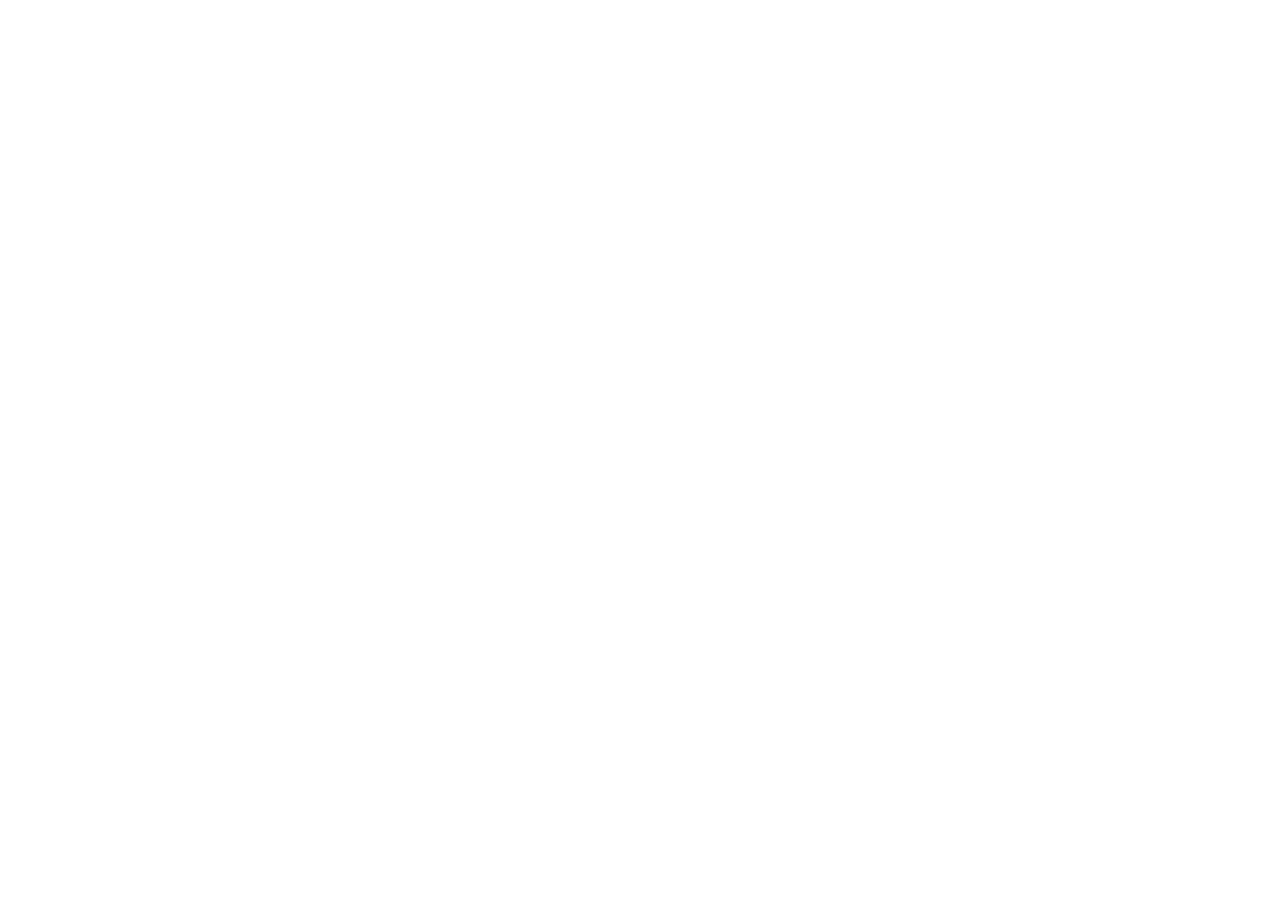
==== Form.html @ 65d0c782 "forth" ====
<!DOCTYPE html>
<html lang="en">
<head>
    <meta charset="UTF-8">
    <meta name="viewport" content="width=device-width, initial-scale=1.0">
    <title>Document</title>
</head>
<body>
    
</body>
</html>
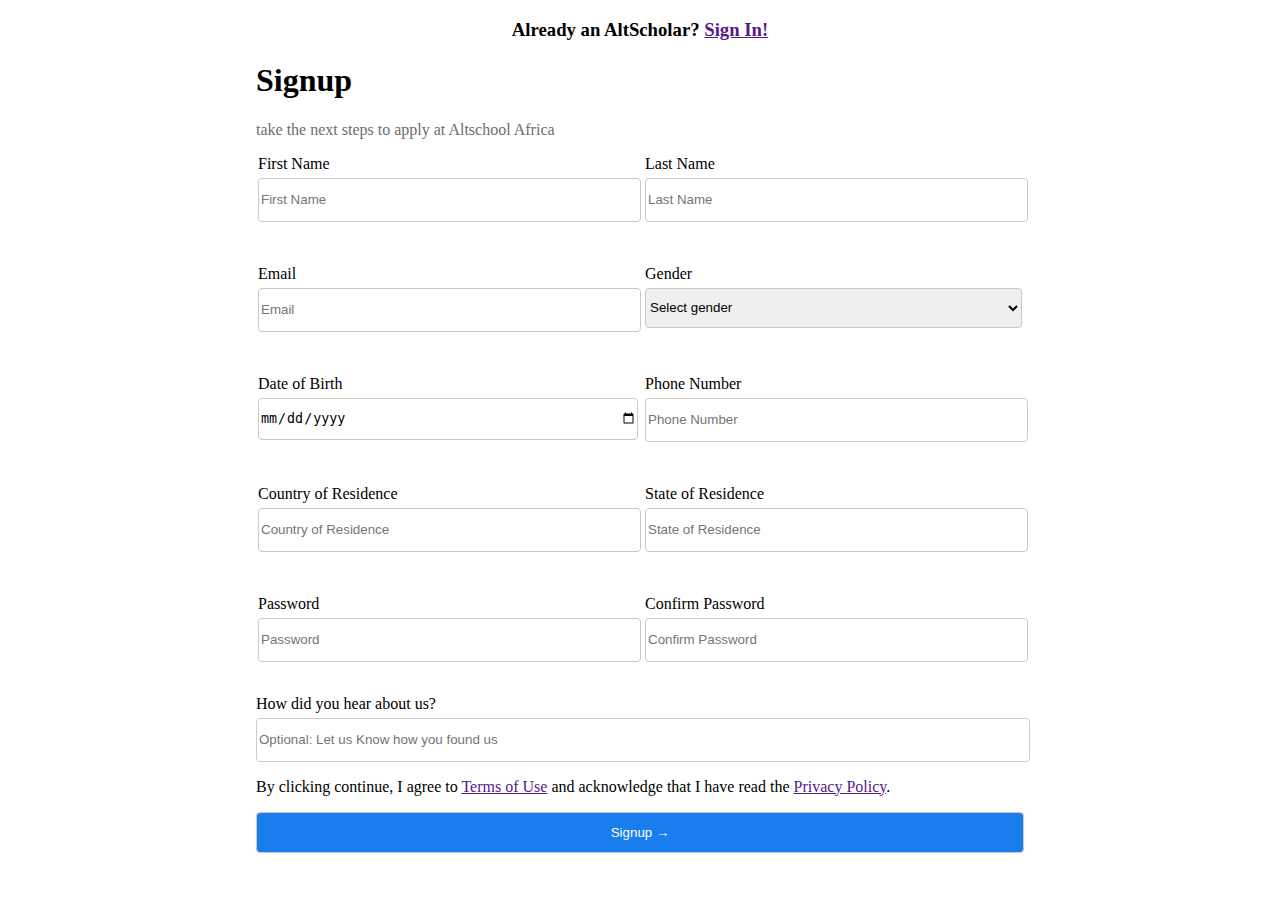
==== commit 2f6dd679: "fifth" ====
--- a/Form.html
+++ b/Form.html
@@ -3,9 +3,39 @@
 <head>
     <meta charset="UTF-8">
     <meta name="viewport" content="width=device-width, initial-scale=1.0">
-    <title>Document</title>
+    <link rel="stylesheet" href="styles.css" />
+    <title>Altschool form</title>
 </head>
 <body>
-    
+    <div>
+        <form>
+            <div>
+                <h3 class="center">Already an AltScholar? <a href="">Sign In!</a></h2>
+                <h1>Signup</h2>
+                    <p class="fade">take the next steps to apply at Altschool Africa</p>
+            </div>
+            <fieldset>
+                <label for="first-name">First Name <input id="first-name" placeholder="First Name" type="text" /></label>
+                <label for="last-name">Last Name <input id="last-name" placeholder="Last Name" type="text" /></label>
+                <label for="email">Email <input id="email" type="email" placeholder="Email" /></label>
+                <label for="gender">Gender
+                    <select>
+                        <option value="">Select gender</option>
+                        <option value="1">Male</option>
+                        <option value="2">Female</option>
+                    </select>
+                </label>
+                <label for="date-of-birth">Date of Birth <input id="date-of-birth" type="date" /></label>
+                <label for="phone-number">Phone Number <input type="number" placeholder="Phone Number" /></label>
+                <label for="country">Country of Residence <input id="country" placeholder="Country of Residence" type="text" /></label>
+                <label for="state">State of Residence <input id="state" placeholder="State of Residence" type="text" /></label>
+                <label for="password">Password <input id="password" placeholder="Password" type="password" /></label>
+                <label for="confirm-password">Confirm Password <input id="confirm-password" placeholder="Confirm Password" type="password" /></label>
+            </fieldset>
+            <label for="info">How did you hear about us? <input placeholder="Optional: Let us Know how you found us"></textarea></label>
+            <p>By clicking continue, I agree to <a href="">Terms of Use</a> and acknowledge that I have read the <a href="">Privacy Policy</a>.</p>
+            <button>Signup →</button>
+        </form>
+    </div>
 </body>
 </html>--- a/styles.css
+++ b/styles.css
@@ -0,0 +1,43 @@
+body {
+    font-family:Verdana, Geneva, Tahoma, sans-serif
+    color: #000;
+}
+form {
+    margin: 0 auto;
+    max-width: 800px;
+    min-width: 300px;
+    width: 60vw;
+}
+.center { 
+    text-align: center;
+}
+fieldset {
+    border: none;
+    display: grid;
+    grid-template-columns: repeat(2, 1fr);
+    gap: 10px;
+    grid-auto-rows: minmax(100px, auto);
+    padding: 0px;
+}
+button {
+    color: #fff;
+    background-color: #1a7dee;
+    display: block;
+    width: 100%;
+    padding: 0.75rem;
+    border: solid 1px #ccc8c8;
+    border-radius: 4px;
+    cursor: pointer;
+}
+input, textarea, select{
+    width: 100%;
+    margin: 0;
+    margin-top: 5px;
+    min-height: 3em;
+    border-radius: 4px;
+    border: solid 1px #ccc8c8
+  }
+  
+  .fade {
+    color: #6e6d6d;
+  }